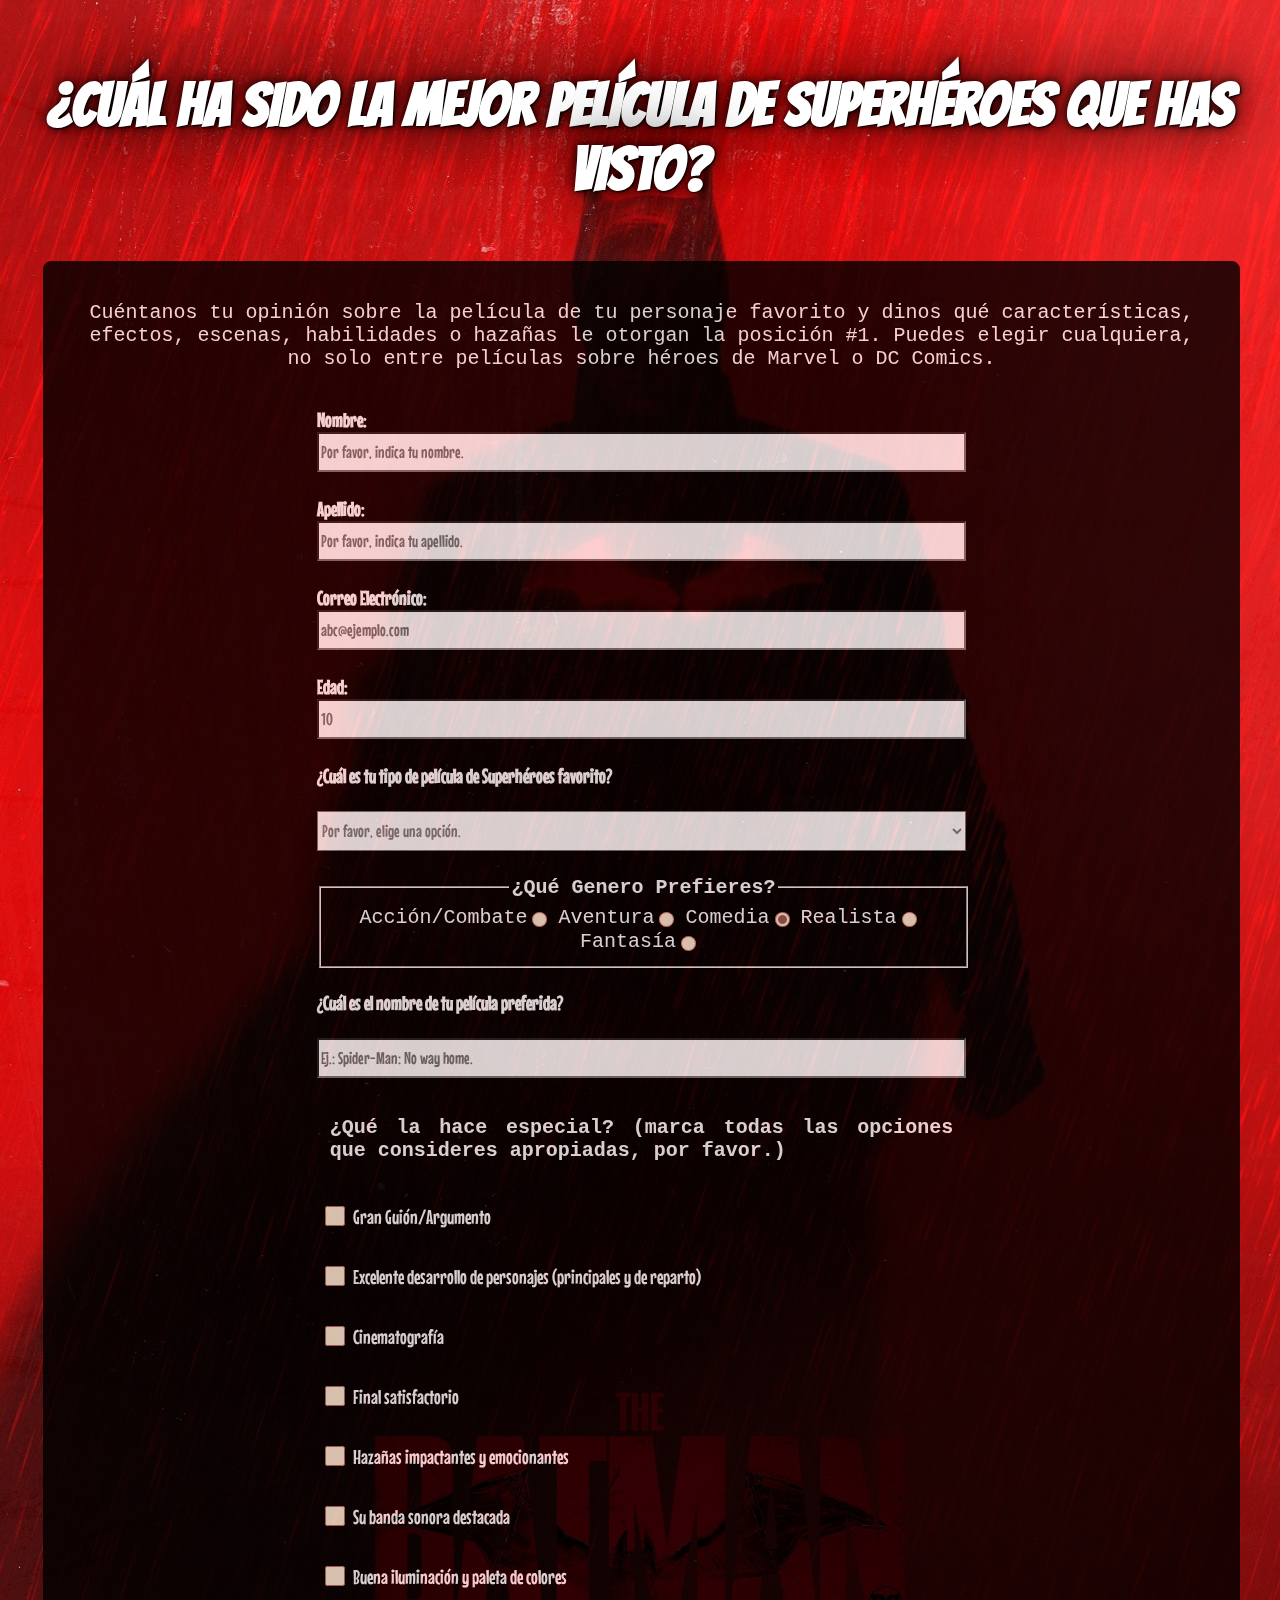
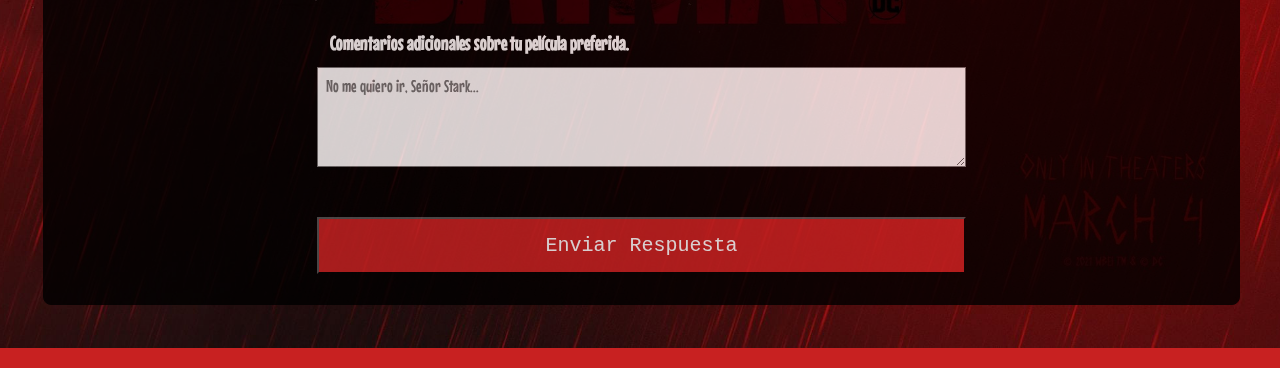
==== index.html @ 8bc4294b "Update index.html" ====
<!DOCTYPE html>
<html lang="es" dir="ltr">
  <head>
    <meta charset="utf-8">
    <meta http-equiv="Content-Type" content="text/html; charset=UTF-8">
    <meta name="viewport" content="width=device-width">
    <meta http-equiv="X-UA-Compatible" content="IE=Edge">
    <title>Survey Form Test: FCC</title>
    <link rel="stylesheet" href="styles.css" type="text/css" media=screen>
  </head>

  <body>
    <main>
      <div class="fondo col-12">
        <div class="titulo">
          <h1 id="title"><strong> ¿Cuál Ha Sido la Mejor Película de Superhéroes que Has Visto?</strong></h1>
        </div>

        <div class="caja_transparente col-11">
          <p id="description">Cuéntanos tu opinión sobre la película de tu personaje favorito y dinos qué
            características, efectos, escenas, habilidades o hazañas le otorgan la posición #1. Puedes elegir
            cualquiera, no solo entre películas sobre héroes de Marvel o DC Comics.</p>

            <div class="container">
              <div class="col-7">
                <form class="survey" id="survey-form" action="gracias.html" method="get">
                  <div class="grupo">
                    <label id="name-label" for="name" style="font-weight:bold;">Nombre:</label>
                    <input required type="text" name="name" id="name" value="" placeholder="Por favor, indica tu nombre."
                    pattern="[a-zA-ZñÑáéíóúÁÉÍÓÚ\s]+{2,}" class="control">
                  </div>
                  <br>
                  <div class="grupo">
                    <label for="apellido" style="font-weight:bold;">Apellido:</label>
                    <input required type="text" name="apellido" id="apellido" value="" placeholder="Por favor, indica tu apellido."
                    pattern="[a-zA-ZñÑáéíóúÁÉÍÓÚ\s]+{2,}" class="control">
                  </div>
                  <br>
                  <div class="grupo">
                    <label id="email-label" for="email" style="font-weight:bold;">Correo Electrónico:</label>
                    <input  required type="email" name="email" id="email" value="" placeholder="abc@ejemplo.com"
                    pattern="[a-z0-9._%+-]+@[a-z0-9.-]+\.[a-z]{2,}$" class="control">
                  </div>
                  <br>
                  <!-- Ejecuta isNaN () onkeypress para verificar que no se permita input de letras en Firefox
                  cuando el input es de type number. Chrome y Edge funcionan normalmente sin esta validación -->
                  <div class="grupo">
                    <label id="number-label" for="edad" style="font-weight:bold;">Edad:</label>
                    <input required id="number" type="number" name="edad" value="" placeholder="10"  min="10" max="150" required pattern="[0-9]{2,4}"
                    onkeypress="if ( isNaN( String.fromCharCode(event.keyCode) )) return false;" class="control">
                  </div>
                  <br>
                  <div class="grupo">
                    <label id="dropdown-label" for="dropdown" style="font-weight:bold;">¿Cuál es tu tipo de película de Superhéroes favorito?</label>
                    <br>
                    <select class="control" required name="dropdown" id="dropdown" value="">
                      <!-- El tipo select en dropdowns no tiene opción de placeholder como los input, se aplican:
                      atributos value="" disabled selected hidden para combinar con CSS y emular la función de ejemplo-->
                      <option value="" disabled selected hidden>Por favor, elige una opción.</option>
                      <option value="dc_liveaction">DC Live Action (DCEU)</option>
                      <option value="marvel_liveaction">Marvel Live Action (MCU)</option>
                      <option value="dc_animacion">DC Animación</option>
                      <option value="marvel_animacion">Marvel Animación</option>
                      <option value="otras">Otras</option>
                    </select>
                  </div>
                  <br>
                  <div class="campos">
                    <div name="radio" >
                      <fieldset>
                        <legend style="font-weight:bold;">¿Qué Genero Prefieres?</legend>
                        <div class="radio">
                          <label id="accion" for="accion">Acción/Combate</label>
                          <input type="radio" name="genre" value="accion">
                        </div>
                        <br>
                        <div class="radio">
                          <label id="aventura" for="aventura">Aventura</label>
                          <input type="radio" name="genre" value="aventura">
                        </div>
                        <br>
                        <div class="radio">
                          <label id="comedia" for="comedia">Comedia</label>
                          <input type="radio" name="genre" value="comedia" checked>
                        </div>
                        <br>
                        <div class="radio">
                          <label id="realista" for="realista">Realista</label>
                          <input type="radio" name="genre" value="realista">
                        </div>
                        <br>
                        <div class="radio">
                          <label id="sci_fi" for="sci_fi">Fantasía</label>
                          <input type="radio" name="genre" value="fantasia">
                        </div>
                        <br>
                      </fieldset>
                    </div>
                  </div>
                  <br>
                  <div class="grupo">
                    <label for="pelicula" style="font-weight:bold;">¿Cuál es el nombre de tu película preferida?</label>
                    <br>
                    <input required type="text" name="pelicula" id="pelicula" value="" placeholder="Ej.: Spider-Man: No way home."
                    class="control">
                  </div>
                  <br>
                  <p style="text-align: justify; font-weight:bold;">¿Qué la hace especial? <span>(marca todas las opciones que consideres apropiadas, por favor.)</span></p>
                  <br>
                  <div class="grupo">
                    <label for="car1"> <input type="checkbox" name="caracteristicas" id="car1" value="gran-guion" class="checkbox">  Gran Guión/Argumento</label>
                    <br>
                    <label for="car2"> <input type="checkbox" name="caracteristicas" id="car2" value="excelentes-personajes" class="checkbox">  Excelente desarrollo
                      de personajes (principales y de reparto)</label>
                    <br>
                    <label for="car3"> <input type="checkbox" name="caracteristicas" id="car3" value="cinematografia" class="checkbox">  Cinematografía</label>
                    <br>
                    <label for="car4"> <input type="checkbox" name="caracteristicas" id="car4" value="final-satisfactorio" class="checkbox">  Final satisfactorio</label>
                    <br>
                    <label for="car5"> <input type="checkbox" name="caracteristicas" id="car5" value="hazañas-impactantes" class="checkbox">  Hazañas impactantes y emocionantes</label>
                    <br>
                    <label for="car6"> <input type="checkbox" name="caracteristicas" id="car6" value="banda-sonora-destacada" class="checkbox">  Su banda sonora destacada</label>
                    <br>
                    <label for="car7"> <input type="checkbox" name="caracteristicas" id="car7" value="paleta-colores" class="checkbox">  Buena iluminación y paleta de colores</label>
                  </div>
                  <br>
                  <div class="grupo">
                    <div class="caja_comentarios">
                      <p style="text-align: justify; font-weight:bold;">Comentarios adicionales sobre tu película preferida.</p>
                      <textarea required name="comentarios" id="comment" class="comentarios" placeholder="No me quiero ir, Señor Stark..."></textarea>
                    </div>
                  </div>
                  <br>
                  <script type="text/javascript">
                  // permite ejecutar la función presionando la tecla enter
                  var input = document.getElementById("comment");
                  input.addEventListener("keyup", function(event) {
                  if (event.keyCode === 13) {
                  event.preventDefault();
                  document.getElementById("submit").click();
                  }
                  });
                  </script>
                  <br>
                  <input type="submit" class="submit" id="submit" value="Enviar Respuesta" onclick="">
                  <br>
                </form>
              </div>
            </div>

        </div>

      </div>
    </main>
  </body>
</html>
---- styles.css ----
* {
box-sizing: border-box;
}

body {
  background-image: url(imagenes/batman.jpg);
  background-color: #c82121;
  background-position: center;
  background-repeat: no-repeat;
  background-size: cover;
  color: white;
  display: flex;
  max-width: 100%;
  font-family: 'Mouse Memoirs','Space Mono', monospace, Helvetica;
  font-size: 20px;
}

/* mouse-memoirs-regular - latin-ext_latin */
@font-face {
  font-family: 'MouseMemoirs';
  font-style: normal;
  font-weight: 300;
  font-display: swap;
  src: url('/fonts/mouse-memoirs-v11-latin-ext_latin-regular.eot'); /* IE9 Compat Modes */
  src: local('Mouse Memoirs'), local('Mouse-Memoirs'),
       url('/fonts/mouse-memoirs-v11-latin-ext_latin-regular.eot?#iefix') format('embedded-opentype'), /* IE6-IE8 */
       url('/fonts/mouse-memoirs-v11-latin-ext_latin-regular.woff2') format('woff2'), /* Super Modern Browsers */
       url('/fonts/mouse-memoirs-v11-latin-ext_latin-regular.woff') format('woff'), /* Modern Browsers */
       url('/fonts/mouse-memoirs-v11-latin-ext_latin-regular.ttf') format('truetype'), /* Safari, Android, iOS */
       url('/fonts/mouse-memoirs-v11-latin-ext_latin-regular.svg#MouseMemoirs') format('svg'); /* Legacy iOS */
}

.fondo {
  display: block;
  width: 97%;
}

.titulo {
  display: flex;
  width: 100%;
}

div.caja_transparente {
  background-color:  black;
  border: 1px solid black;
  border-radius: 8px;
  margin: 20px;
  margin-bottom: 20px;
  opacity: 0.8;
}

div.caja_transparente p {
  color: white;
  margin: 2%;
  text-align: center;
}

h1 {
  font-family: 'Bangers', monospace;
  font-size: 60px;
  padding-top: 10px;
  text-align: center;
  text-transform: uppercase;
  text-shadow: 1px 1px 2px black, 0 0 1em black, 0 0 0.2em black;
}

/* bangers-regular - latin para título Comics */
@font-face {
  font-family: 'Bangers';
  font-style: normal;
  font-display: swap;
  font-weight: 300;
  src: url('/fonts/bangers-v19-latin-regular.eot'); /* IE9 Compat Modes */
  src: local('Bangers Regular'), local('Bangers-Regular'),
       url('/fonts/bangers-v19-latin-regular.eot?#iefix') format('embedded-opentype'), /* IE6-IE8 */
       url('/fonts/bangers-v19-latin-regular.woff2') format('woff2'), /* Super Modern Browsers */
       url('/fonts/bangers-v19-latin-regular.woff') format('woff'), /* Modern Browsers */
       url('/fonts/bangers-v19-latin-regular.ttf') format('truetype'), /* Safari, Android, iOS */
       url('/fonts/bangers-v19-latin-regular.svg#Bangers') format('svg'); /* Legacy iOS */
}

h1 strong {
  color: white;
}

h2 {
  font-family: 'Space Mono', monospace;
  font-weight: bold;
}

/* Permite aplicar forma de placeholder a la opción indicada como ejemplo  */
select:invalid{
    color: gray;
}
option{
    color: black;
}
/* Fin de placeholder */
label {
  display: flex;
  margin-bottom: 1px;
  align-items: center;
}

.control {
  display: block;
  width: 100%;
  height: 40px;
  margin-bottom: 2px;
  font-family: inherit;
  font-size: 17px;
  color: black;
  background-color: white;
}

.container {
  display: flex;
  flex-direction: column;
  align-items: center;
  justify-content: center;
  align-content: space-around;
  text-align: center;
  max-width: 100%;
}

.col-7 {
  background-color:  black;
  border-radius: 8px;
}

.grupo {
  font-family: 'MouseMemoirs', monospace;
  text-align: left;
}

.campos {
  display: flex;
  justify-content: center;
  flex-direction: row;
  align-items: center;
  align-content: space-between;
}

.radio {
  display: flex;
  justify-content: center;
  align-items: center;
  margin-right: 0.5rem;
}

fieldset {
  display: flex;
  flex-direction: row;
  flex-wrap: wrap;
  justify-content: center;
  align-items: center;
  width: 100%;
}

.checkbox {
  display: inline-block;
  min-height: 20px;
  min-width: 20px;
  margin: 0.5rem;
}

input[type="checkbox"] { /* cambiar "blue" por 'red' usando https://vchet.github.io/Filter-Calculator/ para encontrar valor de filtro */
background-color: white;
-webkit-filter: brightness(50%) sepia(1) hue-rotate(-38.3deg) saturate(169.3%) brightness(169.3%);
filter: brightness(50%) sepia(1) hue-rotate(-38.3deg) saturate(169.3%) brightness(169.3%)

}

input[type="radio"] { /* cambiar "blue" por 'red' usando https://vchet.github.io/Filter-Calculator/ para encontrar valor de filtro */
background-color: white;
height: 15px;
width: 15px;
-webkit-filter: brightness(50%) sepia(1) hue-rotate(-38.3deg) saturate(169.3%) brightness(169.3%);
filter: brightness(50%) sepia(1) hue-rotate(-38.3deg) saturate(169.3%) brightness(169.3%)
}

.caja_comentarios {
  display: block;
  font-family: inherit;
  width: 100%;
}

textarea {
  font-family: inherit;
  font-size: 17px;
  min-height: 100px;
  padding: 0.5rem;
  resize: vertical;
  width: 100%;
  color: black;
  background-color: white;
}

.submit {
  color: white;
  font-size: 20px;
  font-weight: 400;
  font-family: inherit;
  width: 100%;
  padding-bottom: 15px;
  padding-top: 15px;
  background-color: #c82121;
}

/* Para móviles: */
[class*="col- caja_transparente"] {
  width: 100%;
}

[class*="col-"] {
  float: left;
  padding: 15px;
  border: 1px;
  border-style: none;
}

.row::after {
content: "";
clear: both;
}

@media only screen and (min-width: 600px) {
/* For tablets: */
.col-s-1 {width: 8.33%;}
.col-s-2 {width: 16.66%;}
.col-s-3 {width: 25%;}
.col-s-4 {width: 33.33%;}
.col-s-5 {width: 41.66%;}
.col-s-6 {width: 50%;}
.col-s-7 {width: 58.33%;}
.col-s-8 {width: 66.66%;}
.col-s-9 {width: 75%;}
.col-s-10 {width: 83.33%;}
.col-s-11 {width: 97%;}
.col-s-12 {width: 100%;}


[class*="col-"] {
float: left;
padding: 15px;
border: 1px;
border-style: none;
}

.row::after {
content: "";
clear: both;
}

}


@media only screen and (min-width: 768px) {
/* For desktop: */
  .col-1 {width: 8.33%;}
  .col-2 {width: 16.66%;}
  .col-3 {width: 25%;}
  .col-4 {width: 33.33%;}
  .col-5 {width: 41.66%;}
  .col-6 {width: 50%;}
  .col-7 {width: 58.33%;}
  .col-8 {width: 66.66%;}
  .col-9 {width: 75%;}
  .col-10 {width: 83.33%;}
  .col-11 {width: 94%;}
  .col-12 {width: 100%;}

  [class*="col-"] {
  float: left;
  padding: 15px;
  border: 1px;
  border-style: none;
  }
  .row::after {
  content: "";
  clear: both;
  }

}

@media only screen and (min-width: 919px) {
/* For desktop: */
  .col-1 {width: 8.33%;}
  .col-2 {width: 16.66%;}
  .col-3 {width: 25%;}
  .col-4 {width: 33.33%;}
  .col-5 {width: 41.66%;}
  .col-6 {width: 50%;}
  .col-7 {width: 58.33%;}
  .col-8 {width: 66.66%;}
  .col-9 {width: 75%;}
  .col-10 {width: 83.33%;}
  .col-11 {width: 97%;}
  .col-12 {width: 100%;}


  [class*="col-"] {
  float: left;
  padding: 15px;
  border: 1px;
  border-style: none;
  flex-basis: 25%;
  }

  .row::after {
  content: "";
  clear: both;
  }

}
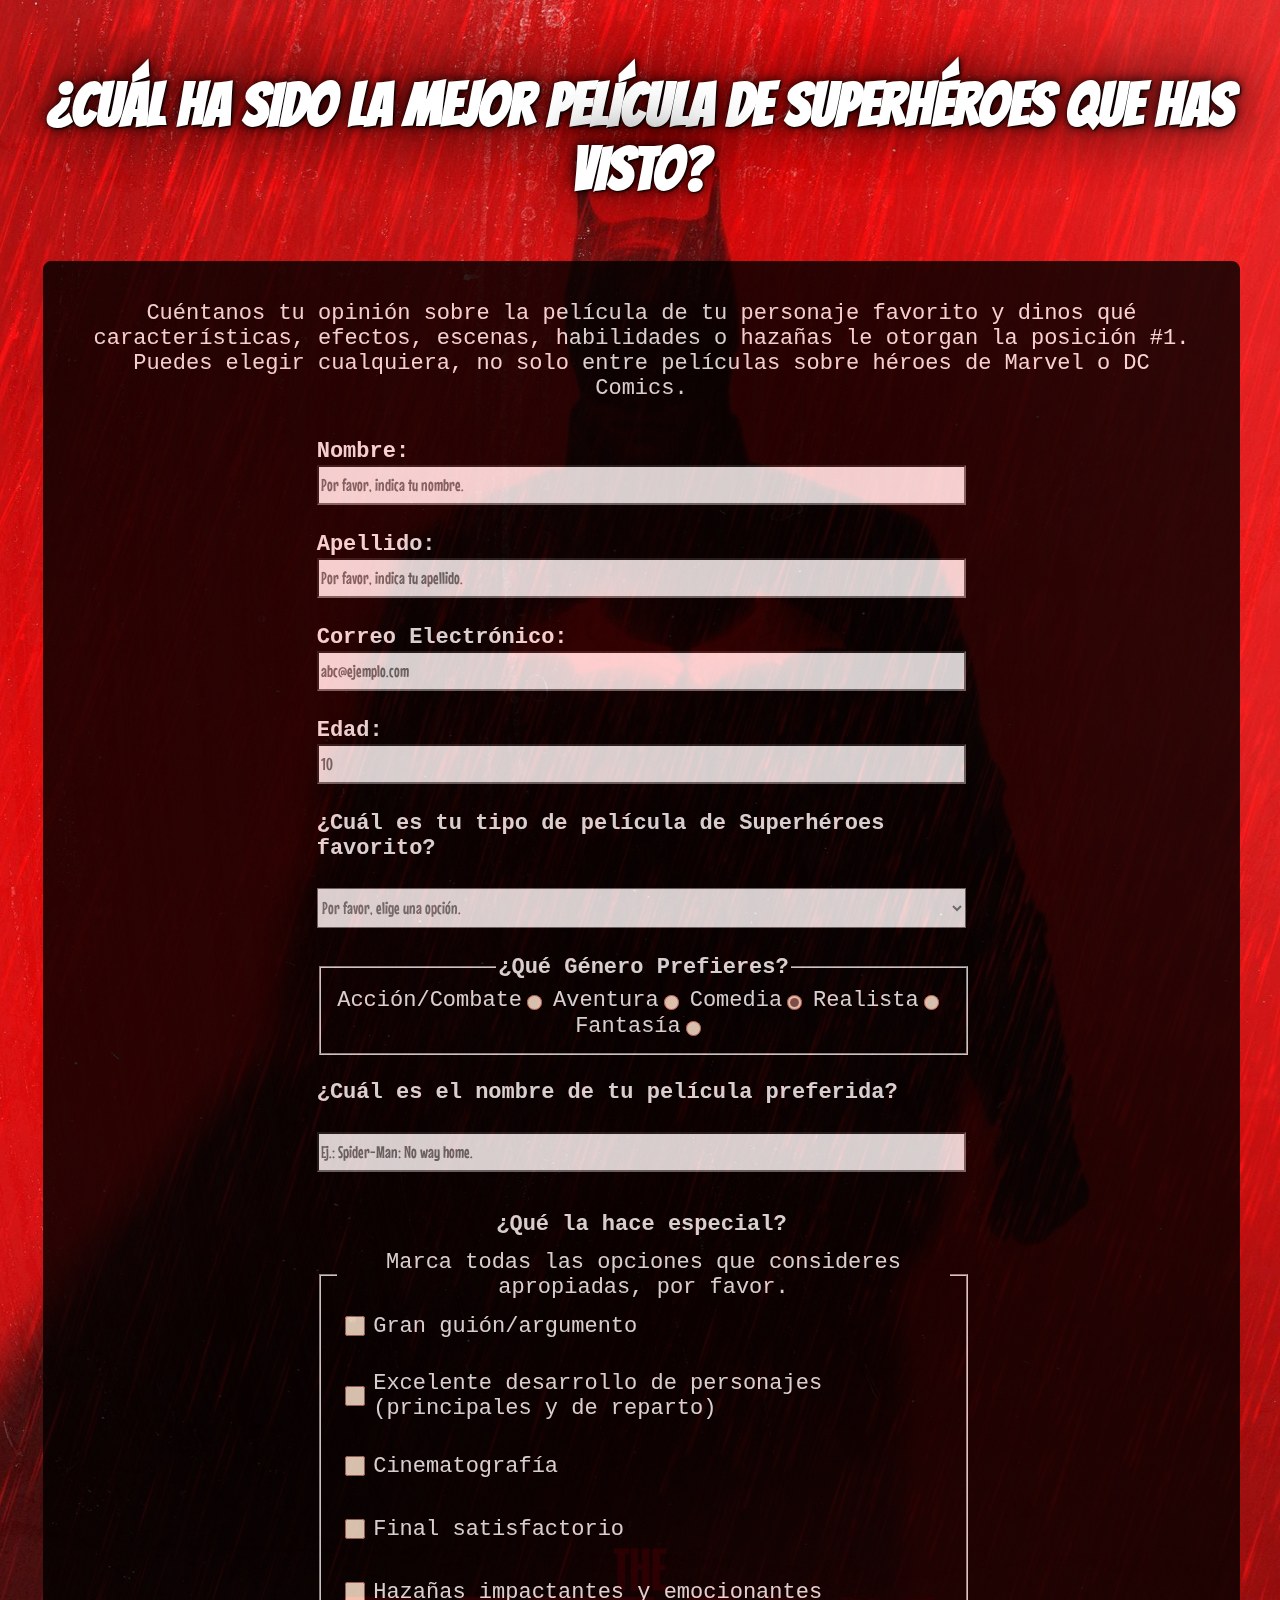
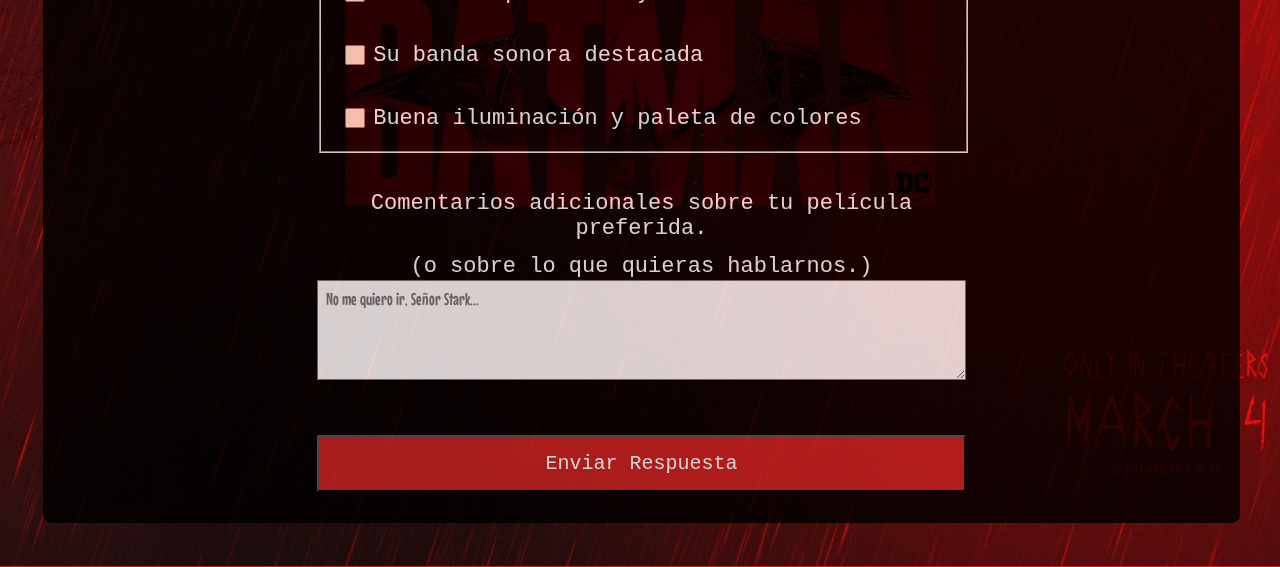
==== commit 1ae8652e: "Add files via upload" ====
--- a/index.html
+++ b/index.html
@@ -3,7 +3,7 @@
   <head>
     <meta charset="utf-8">
     <meta http-equiv="Content-Type" content="text/html; charset=UTF-8">
-    <meta name="viewport" content="width=device-width">
+    <meta name="viewport" content="width=device-width, initial-scale=1.0">
     <meta http-equiv="X-UA-Compatible" content="IE=Edge">
     <title>Survey Form Test: FCC</title>
     <link rel="stylesheet" href="styles.css" type="text/css" media=screen>
@@ -15,7 +15,6 @@
         <div class="titulo">
           <h1 id="title"><strong> ¿Cuál Ha Sido la Mejor Película de Superhéroes que Has Visto?</strong></h1>
         </div>
-
         <div class="caja_transparente col-11">
           <p id="description">Cuéntanos tu opinión sobre la película de tu personaje favorito y dinos qué
             características, efectos, escenas, habilidades o hazañas le otorgan la posición #1. Puedes elegir
@@ -46,7 +45,7 @@
                   cuando el input es de type number. Chrome y Edge funcionan normalmente sin esta validación -->
                   <div class="grupo">
                     <label id="number-label" for="edad" style="font-weight:bold;">Edad:</label>
-                    <input required id="number" type="number" name="edad" value="" placeholder="10"  min="10" max="150" required pattern="[0-9]{2,4}"
+                    <input required id="edad" type="number" name="edad" value="" placeholder="10"  min="10" max="150" required pattern="[0-9]{2,4}"
                     onkeypress="if ( isNaN( String.fromCharCode(event.keyCode) )) return false;" class="control">
                   </div>
                   <br>
@@ -66,32 +65,32 @@
                   </div>
                   <br>
                   <div class="campos">
-                    <div name="radio" >
+                    <div class="radio-group" >
                       <fieldset>
-                        <legend style="font-weight:bold;">¿Qué Genero Prefieres?</legend>
+                        <legend style="font-weight:bold;">¿Qué Género Prefieres?</legend>
                         <div class="radio">
-                          <label id="accion" for="accion">Acción/Combate</label>
-                          <input type="radio" name="genre" value="accion">
+                          <label for="accion">Acción/Combate</label>
+                          <input type="radio" id="accion" name="genre" value="accion" >
                         </div>
                         <br>
                         <div class="radio">
-                          <label id="aventura" for="aventura">Aventura</label>
-                          <input type="radio" name="genre" value="aventura">
+                          <label for="aventura">Aventura</label>
+                          <input type="radio" id="aventura" name="genre" value="aventura">
                         </div>
                         <br>
                         <div class="radio">
-                          <label id="comedia" for="comedia">Comedia</label>
-                          <input type="radio" name="genre" value="comedia" checked>
+                          <label for="comedia">Comedia</label>
+                          <input type="radio" id="comedia" name="genre" value="comedia" checked>
                         </div>
                         <br>
                         <div class="radio">
-                          <label id="realista" for="realista">Realista</label>
-                          <input type="radio" name="genre" value="realista">
+                          <label for="realista">Realista</label>
+                          <input type="radio" id="realista" name="genre" value="realista">
                         </div>
                         <br>
                         <div class="radio">
-                          <label id="sci_fi" for="sci_fi">Fantasía</label>
-                          <input type="radio" name="genre" value="fantasia">
+                          <label for="sci_fi">Fantasía</label>
+                          <input type="radio" id="sci_fi" name="genre" value="fantasia">
                         </div>
                         <br>
                       </fieldset>
@@ -105,28 +104,31 @@
                     class="control">
                   </div>
                   <br>
-                  <p style="text-align: justify; font-weight:bold;">¿Qué la hace especial? <span>(marca todas las opciones que consideres apropiadas, por favor.)</span></p>
-                  <br>
+                  <p style="font-weight:bold;">¿Qué la hace especial?</p>
                   <div class="grupo">
-                    <label for="car1"> <input type="checkbox" name="caracteristicas" id="car1" value="gran-guion" class="checkbox">  Gran Guión/Argumento</label>
-                    <br>
-                    <label for="car2"> <input type="checkbox" name="caracteristicas" id="car2" value="excelentes-personajes" class="checkbox">  Excelente desarrollo
-                      de personajes (principales y de reparto)</label>
-                    <br>
-                    <label for="car3"> <input type="checkbox" name="caracteristicas" id="car3" value="cinematografia" class="checkbox">  Cinematografía</label>
-                    <br>
-                    <label for="car4"> <input type="checkbox" name="caracteristicas" id="car4" value="final-satisfactorio" class="checkbox">  Final satisfactorio</label>
-                    <br>
-                    <label for="car5"> <input type="checkbox" name="caracteristicas" id="car5" value="hazañas-impactantes" class="checkbox">  Hazañas impactantes y emocionantes</label>
-                    <br>
-                    <label for="car6"> <input type="checkbox" name="caracteristicas" id="car6" value="banda-sonora-destacada" class="checkbox">  Su banda sonora destacada</label>
-                    <br>
-                    <label for="car7"> <input type="checkbox" name="caracteristicas" id="car7" value="paleta-colores" class="checkbox">  Buena iluminación y paleta de colores</label>
+                    <fieldset>
+                      <legend>Marca todas las opciones que consideres apropiadas, por favor.</legend>
+                      <label for="car1"> <input type="checkbox" name="caracteristicas" id="car1" value="gran-guion" class="checkbox">  Gran guión/argumento</label>
+                      <br>
+                      <label for="car2"> <input type="checkbox" name="caracteristicas" id="car2" value="excelentes-personajes" class="checkbox">  Excelente desarrollo
+                        de personajes (principales y de reparto)</label>
+                      <br>
+                      <label for="car3"> <input type="checkbox" name="caracteristicas" id="car3" value="cinematografia" class="checkbox">  Cinematografía</label>
+                      <br>
+                      <label for="car4"> <input type="checkbox" name="caracteristicas" id="car4" value="final-satisfactorio" class="checkbox">  Final satisfactorio</label>
+                      <br>
+                      <label for="car5"> <input type="checkbox" name="caracteristicas" id="car5" value="hazañas-impactantes" class="checkbox">  Hazañas impactantes y emocionantes</label>
+                      <br>
+                      <label for="car6"> <input type="checkbox" name="caracteristicas" id="car6" value="banda-sonora-destacada" class="checkbox">  Su banda sonora destacada</label>
+                      <br>
+                      <label for="car7"> <input type="checkbox" name="caracteristicas" id="car7" value="paleta-colores" class="checkbox">  Buena iluminación y paleta de colores</label>
+                    </fieldset>
                   </div>
                   <br>
                   <div class="grupo">
                     <div class="caja_comentarios">
-                      <p style="text-align: justify; font-weight:bold;">Comentarios adicionales sobre tu película preferida.</p>
+                      <p>Comentarios adicionales sobre tu película preferida.</p>
+                      <label for="comment">(o sobre lo que quieras hablarnos.)</label>
                       <textarea required name="comentarios" id="comment" class="comentarios" placeholder="No me quiero ir, Señor Stark..."></textarea>
                     </div>
                   </div>
--- a/styles.css
+++ b/styles.css
@@ -12,7 +12,7 @@
   display: flex;
   max-width: 100%;
   font-family: 'Mouse Memoirs','Space Mono', monospace, Helvetica;
-  font-size: 20px;
+  font-size: 22px;
 }
 
 /* mouse-memoirs-regular - latin-ext_latin */
@@ -100,6 +100,7 @@
   display: flex;
   margin-bottom: 1px;
   align-items: center;
+  font-family: 'Mouse Memoirs','Space Mono', monospace, Helvetica;
 }
 
 .control {
@@ -148,13 +149,27 @@
   margin-right: 0.5rem;
 }
 
-fieldset {
+.radio-group fieldset {
   display: flex;
   flex-direction: row;
   flex-wrap: wrap;
   justify-content: center;
   align-items: center;
   width: 100%;
+}
+
+fieldset {
+  display: flex;
+  flex-direction: column;
+  flex-wrap: wrap;
+  justify-content: center;
+  align-items: flex-start;
+  width: 100%;
+}
+
+legend {
+  font-family: 'Mouse Memoirs','Space Mono', monospace, Helvetica;
+  text-align: center;
 }
 
 .checkbox {
@@ -183,6 +198,14 @@
   display: block;
   font-family: inherit;
   width: 100%;
+}
+
+div.caja_comentarios p {
+  font-family: 'Mouse Memoirs','Space Mono', monospace, Helvetica;
+}
+
+div.caja_comentarios label {
+  justify-content: center;
 }
 
 textarea {
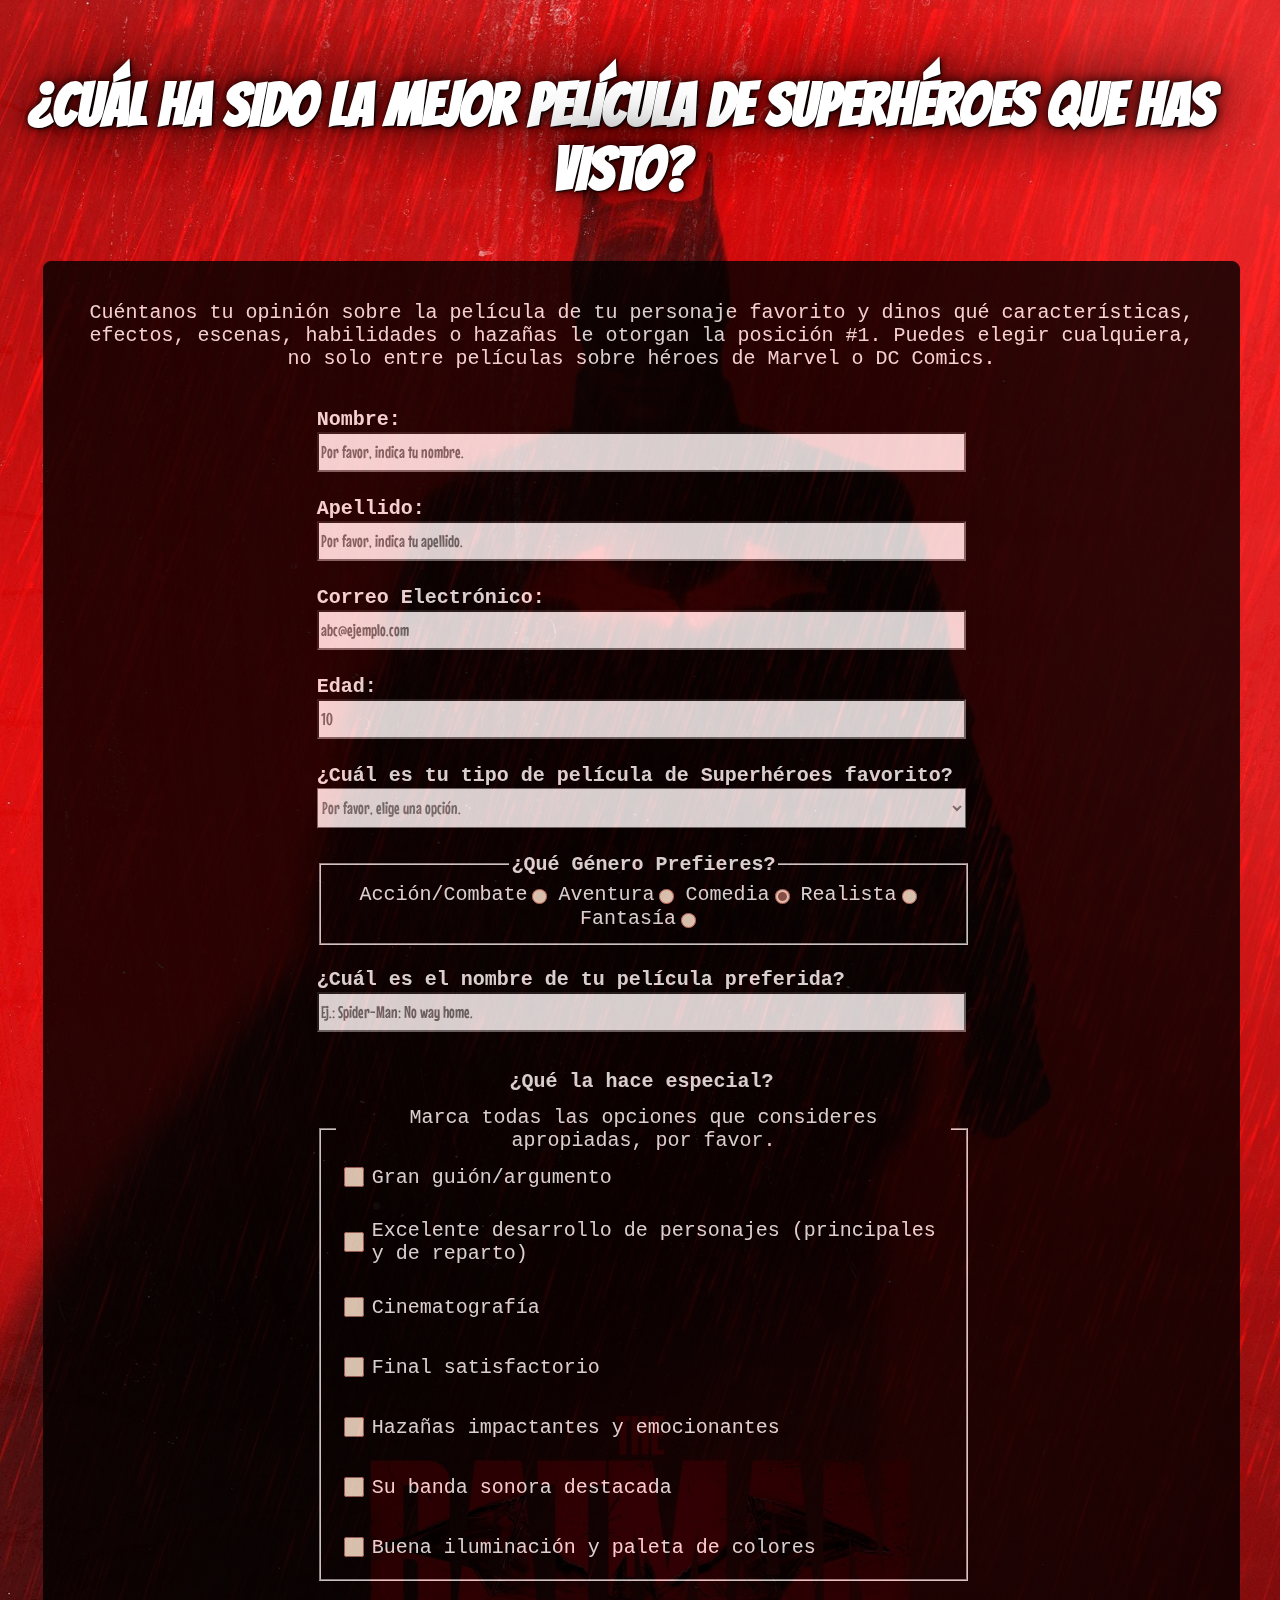
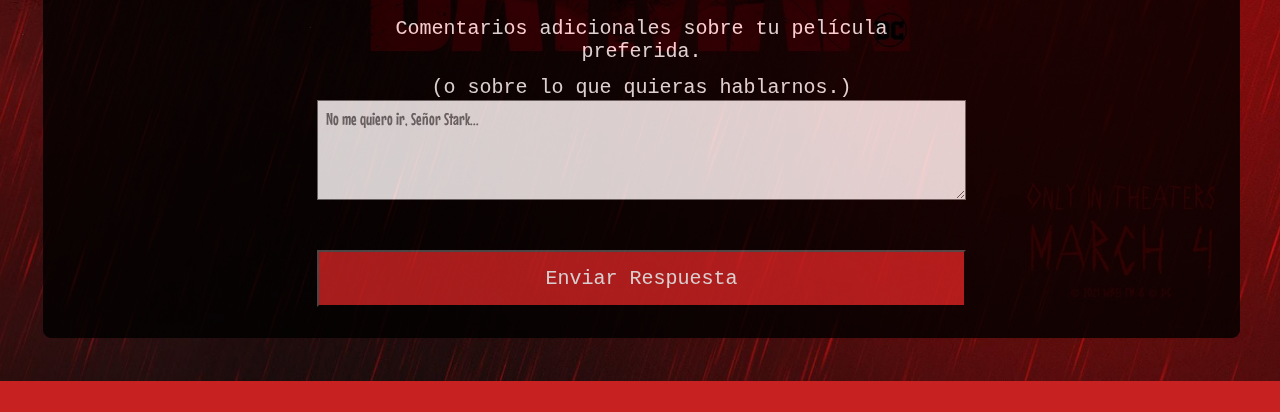
==== commit bddde223: "Add files via upload" ====
--- a/index.html
+++ b/index.html
@@ -51,7 +51,6 @@
                   <br>
                   <div class="grupo">
                     <label id="dropdown-label" for="dropdown" style="font-weight:bold;">¿Cuál es tu tipo de película de Superhéroes favorito?</label>
-                    <br>
                     <select class="control" required name="dropdown" id="dropdown" value="">
                       <!-- El tipo select en dropdowns no tiene opción de placeholder como los input, se aplican:
                       atributos value="" disabled selected hidden para combinar con CSS y emular la función de ejemplo-->
@@ -99,7 +98,6 @@
                   <br>
                   <div class="grupo">
                     <label for="pelicula" style="font-weight:bold;">¿Cuál es el nombre de tu película preferida?</label>
-                    <br>
                     <input required type="text" name="pelicula" id="pelicula" value="" placeholder="Ej.: Spider-Man: No way home."
                     class="control">
                   </div>
--- a/styles.css
+++ b/styles.css
@@ -12,7 +12,7 @@
   display: flex;
   max-width: 100%;
   font-family: 'Mouse Memoirs','Space Mono', monospace, Helvetica;
-  font-size: 22px;
+  font-size: 20px;
 }
 
 /* mouse-memoirs-regular - latin-ext_latin */
@@ -37,7 +37,9 @@
 
 .titulo {
   display: flex;
-  width: 100%;
+  text-align: center;
+  justify-content: center;
+  width: 97%;
 }
 
 div.caja_transparente {
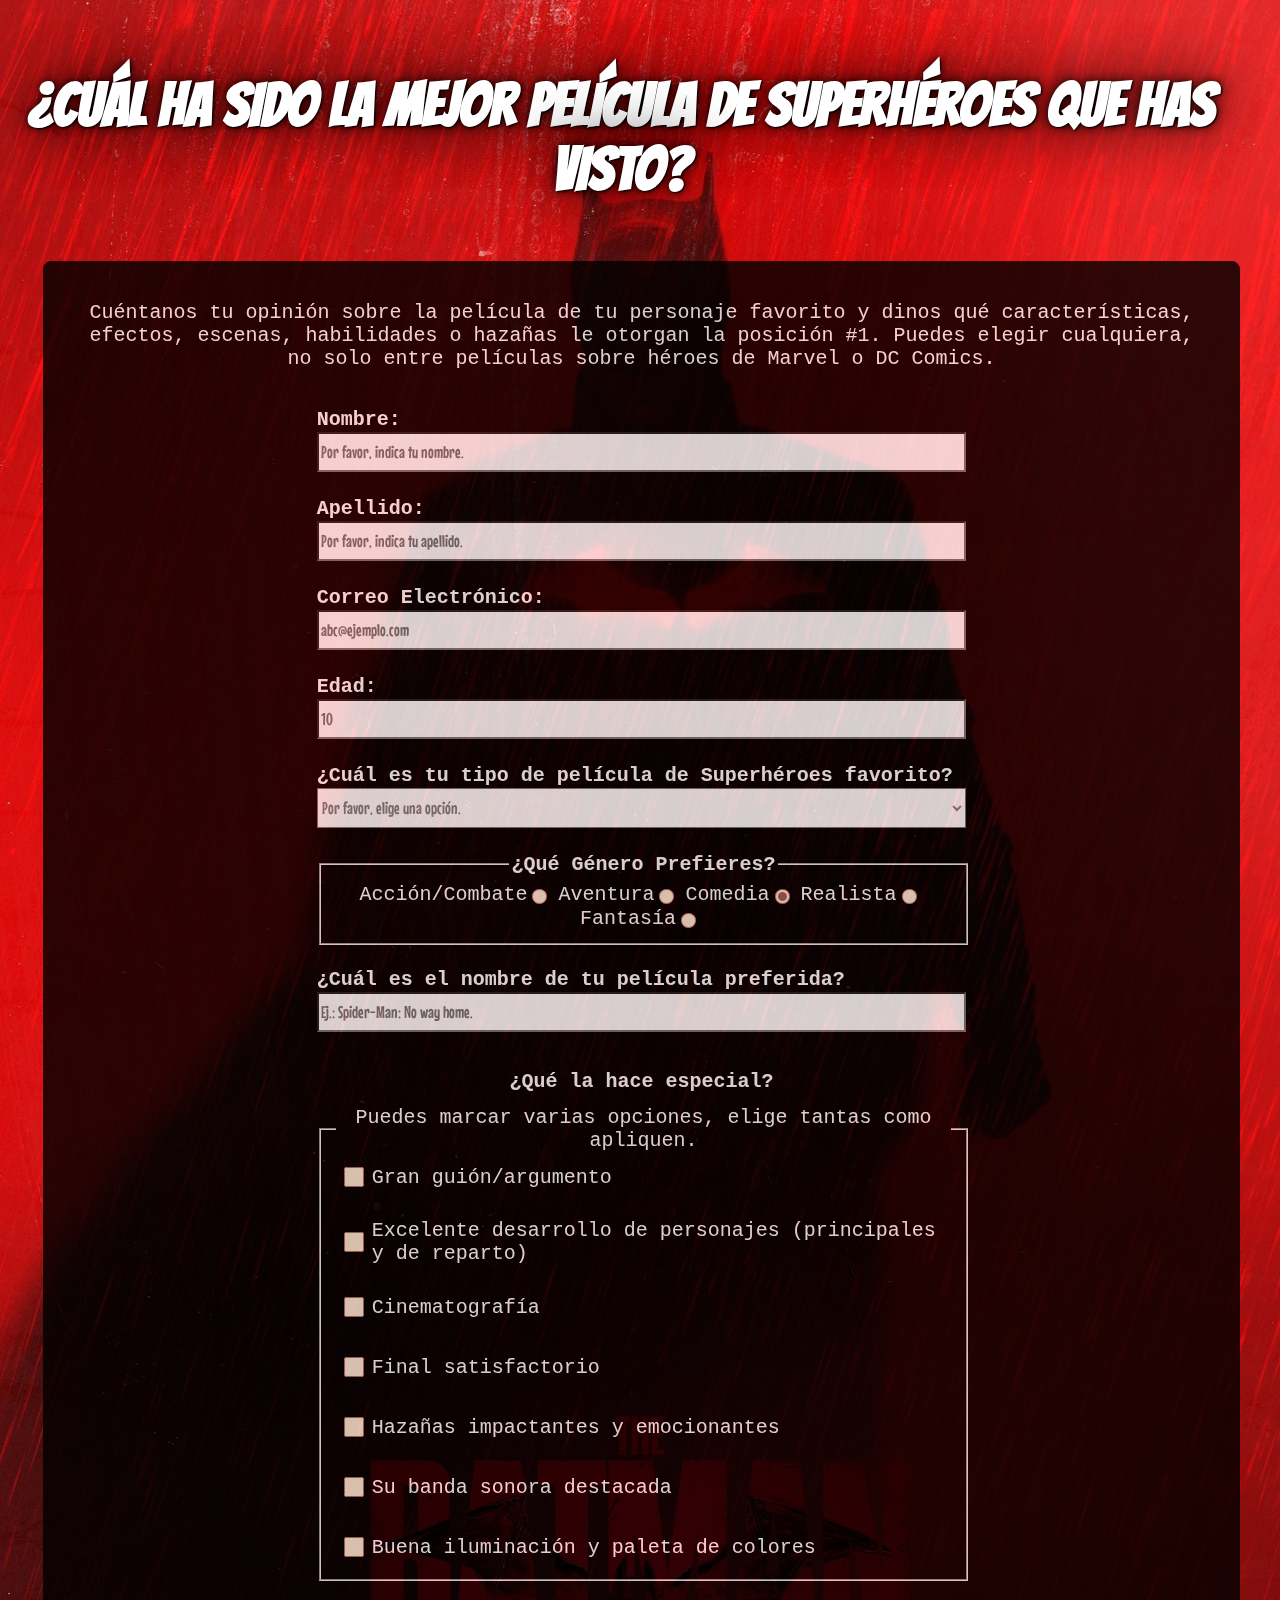
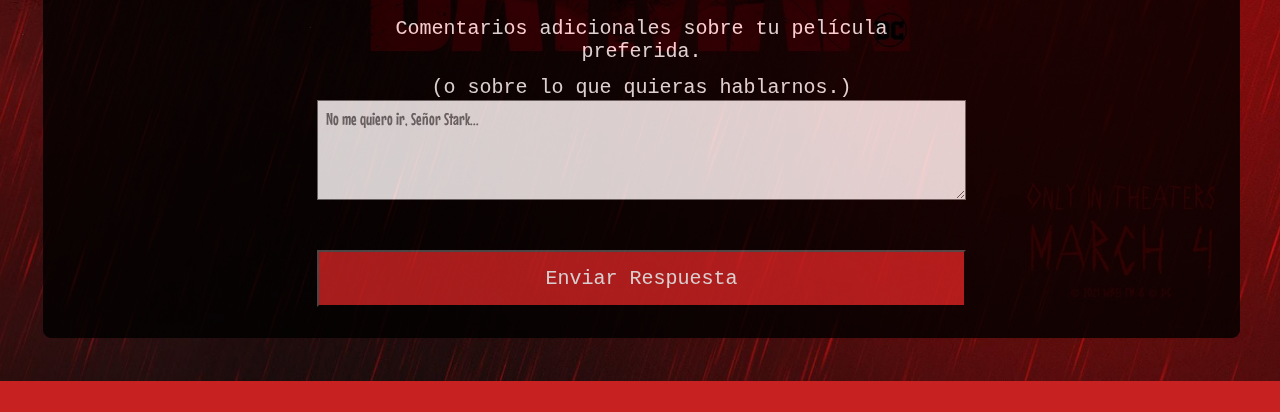
==== commit 8229fc7e: "Update index.html" ====
--- a/index.html
+++ b/index.html
@@ -3,7 +3,7 @@
   <head>
     <meta charset="utf-8">
     <meta http-equiv="Content-Type" content="text/html; charset=UTF-8">
-    <meta name="viewport" content="width=device-width, initial-scale=1.0">
+    <meta name="viewport" content="width=device-width">
     <meta http-equiv="X-UA-Compatible" content="IE=Edge">
     <title>Survey Form Test: FCC</title>
     <link rel="stylesheet" href="styles.css" type="text/css" media=screen>
@@ -105,7 +105,7 @@
                   <p style="font-weight:bold;">¿Qué la hace especial?</p>
                   <div class="grupo">
                     <fieldset>
-                      <legend>Marca todas las opciones que consideres apropiadas, por favor.</legend>
+                      <legend>Puedes marcar varias opciones, elige tantas como apliquen.</legend>
                       <label for="car1"> <input type="checkbox" name="caracteristicas" id="car1" value="gran-guion" class="checkbox">  Gran guión/argumento</label>
                       <br>
                       <label for="car2"> <input type="checkbox" name="caracteristicas" id="car2" value="excelentes-personajes" class="checkbox">  Excelente desarrollo
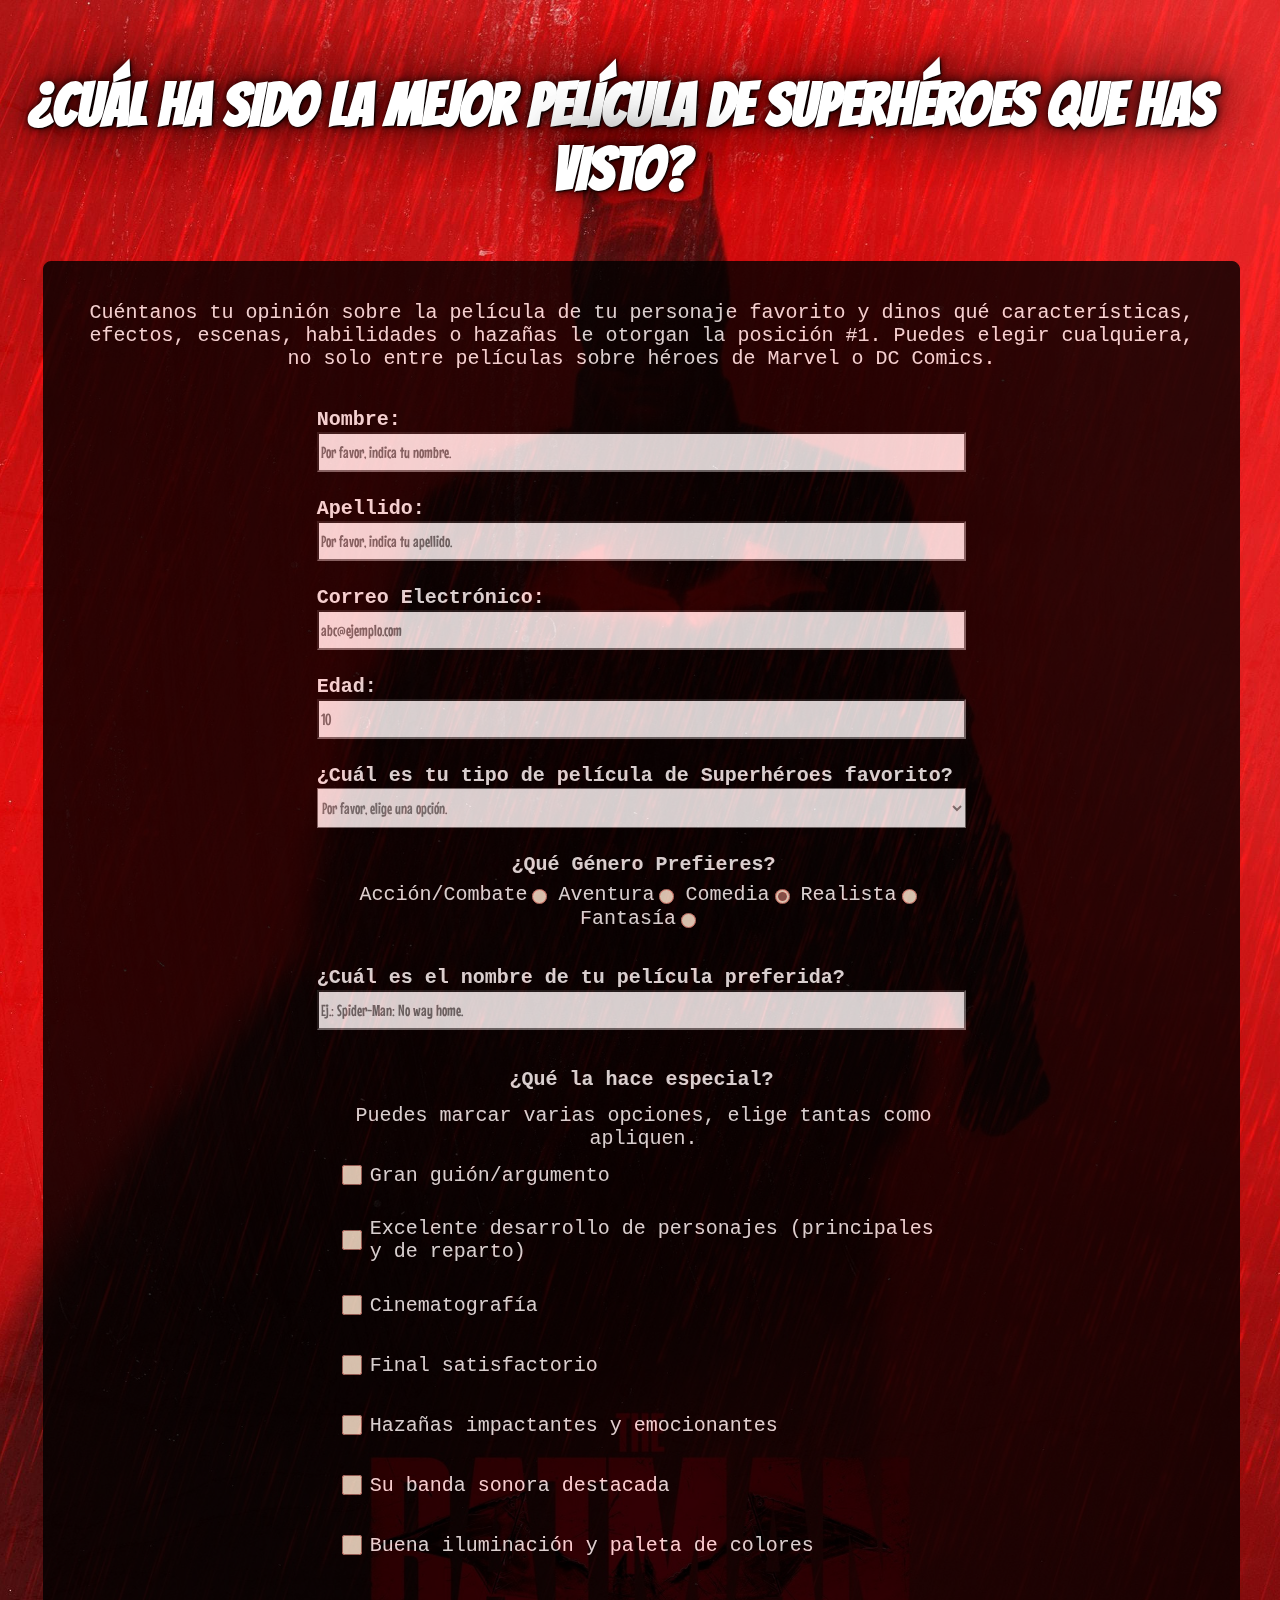
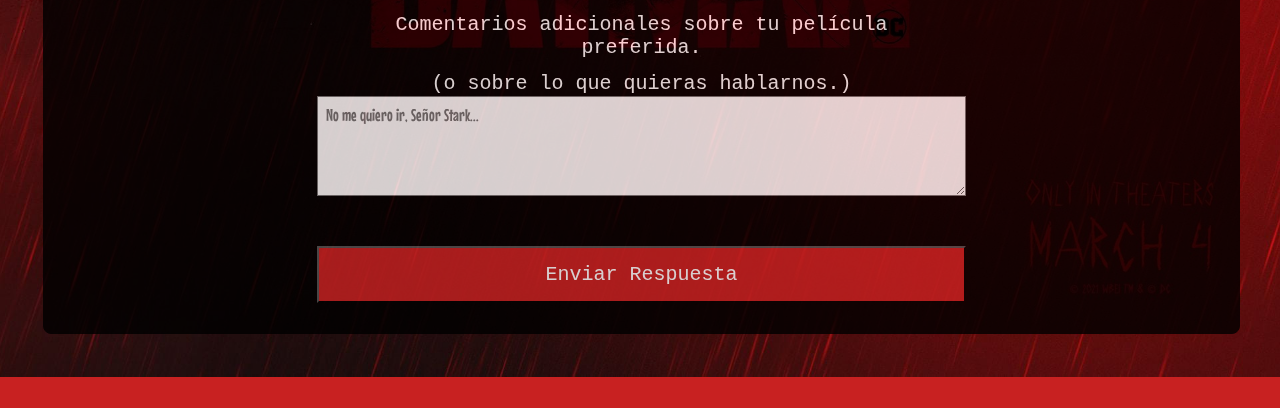
==== commit 44fe76ef: "Versión Final" ====
--- a/index.html
+++ b/index.html
@@ -26,19 +26,21 @@
                   <div class="grupo">
                     <label id="name-label" for="name" style="font-weight:bold;">Nombre:</label>
                     <input required type="text" name="name" id="name" value="" placeholder="Por favor, indica tu nombre."
-                    pattern="[a-zA-ZñÑáéíóúÁÉÍÓÚ\s]+{2,}" class="control">
+                    pattern="[a-zA-ZñÑáéíóúÁÉÍÓÚ\s]+{2,}" class="control no-autofill-bkg">
+                    <!-- La clase no-autofill-bkg se añade para impedir que Chrome cambie el color del fondo en los input.
+                    Este comportamiento solo ocurre en Android hasta ahora-->
                   </div>
                   <br>
                   <div class="grupo">
                     <label for="apellido" style="font-weight:bold;">Apellido:</label>
                     <input required type="text" name="apellido" id="apellido" value="" placeholder="Por favor, indica tu apellido."
-                    pattern="[a-zA-ZñÑáéíóúÁÉÍÓÚ\s]+{2,}" class="control">
+                    pattern="[a-zA-ZñÑáéíóúÁÉÍÓÚ\s]+{2,}" class="control no-autofill-bkg">
                   </div>
                   <br>
                   <div class="grupo">
                     <label id="email-label" for="email" style="font-weight:bold;">Correo Electrónico:</label>
                     <input  required type="email" name="email" id="email" value="" placeholder="abc@ejemplo.com"
-                    pattern="[a-z0-9._%+-]+@[a-z0-9.-]+\.[a-z]{2,}$" class="control">
+                    pattern="[a-z0-9._%+-]+@[a-z0-9.-]+\.[a-z]{2,}$" class="control no-autofill-bkg">
                   </div>
                   <br>
                   <!-- Ejecuta isNaN () onkeypress para verificar que no se permita input de letras en Firefox
@@ -99,7 +101,7 @@
                   <div class="grupo">
                     <label for="pelicula" style="font-weight:bold;">¿Cuál es el nombre de tu película preferida?</label>
                     <input required type="text" name="pelicula" id="pelicula" value="" placeholder="Ej.: Spider-Man: No way home."
-                    class="control">
+                    class="control no-autofill-bkg">
                   </div>
                   <br>
                   <p style="font-weight:bold;">¿Qué la hace especial?</p>
@@ -147,9 +149,7 @@
                 </form>
               </div>
             </div>
-
         </div>
-
       </div>
     </main>
   </body>
--- a/styles.css
+++ b/styles.css
@@ -90,7 +90,7 @@
   font-weight: bold;
 }
 
-/* Permite aplicar forma de placeholder a la opción indicada como ejemplo  */
+/* Permite aplicar forma de placeholder a la opción indicada como ejemplo en dropdown */
 select:invalid{
     color: gray;
 }
@@ -111,9 +111,13 @@
   height: 40px;
   margin-bottom: 2px;
   font-family: inherit;
-  font-size: 17px;
+  font-size: 16px;
   color: black;
   background-color: white;
+}
+
+input.no-autofill-bkg:-webkit-autofill {
+  -webkit-background-clip: text;
 }
 
 .container {
@@ -164,6 +168,7 @@
   display: flex;
   flex-direction: column;
   flex-wrap: wrap;
+  border-style: none;
   justify-content: center;
   align-items: flex-start;
   width: 100%;
